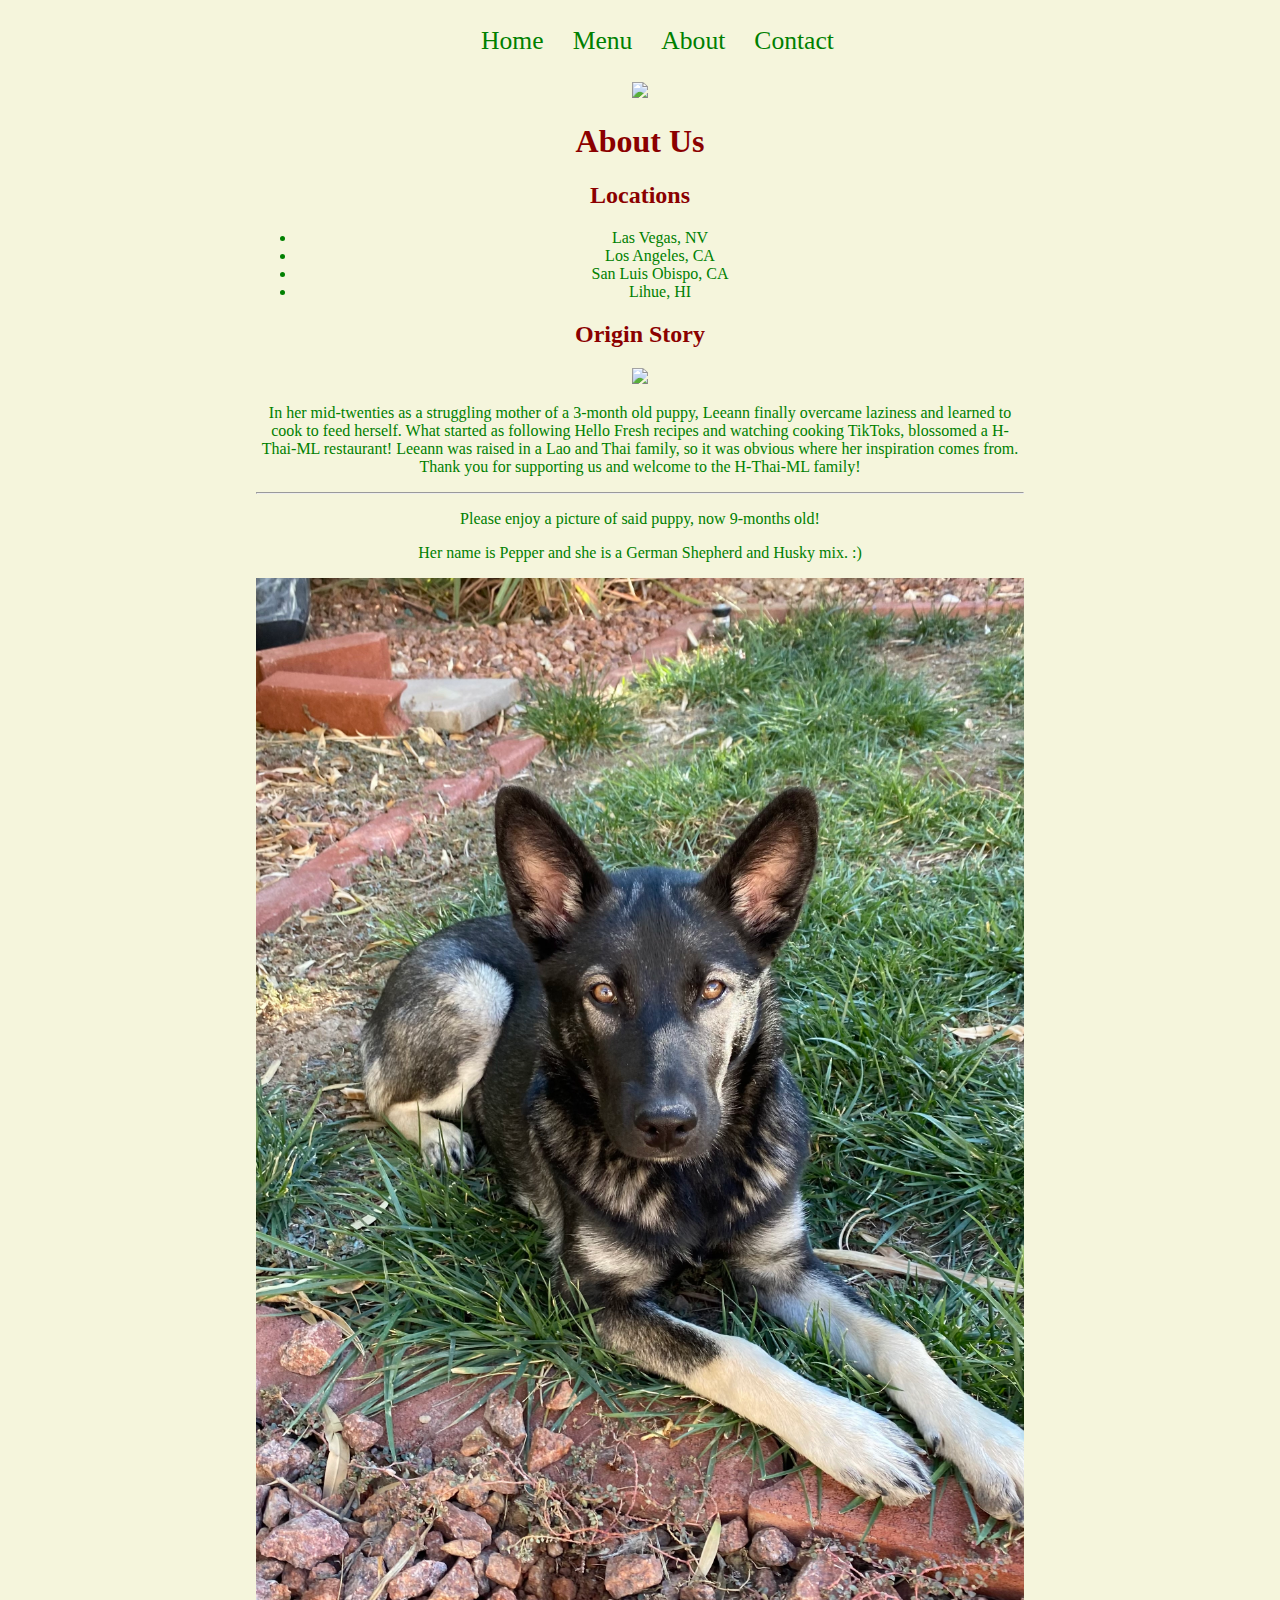
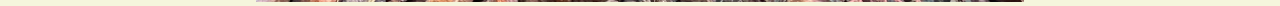
==== about.html @ 42d75f7d "Added About page" ====
<!DOCTYPE html>
<html lang="en">
  <head>
    <meta charset="UTF-8" />
    <meta name="viewport" content="width=device-width, initial-scale=1.0" />
    <title>About Us</title>
    <!-- Remember to link to your CSS file! -->
    <link rel="stylesheet" href="/assets/css/style.css" />
  </head>
  <body>
    <div>
      <nav>
        <ul>
          <li><a href="index.html">Home</a></li>
          <li><a href="menu.html">Menu</a></li>
          <li><a href="about.html">About</a></li>
          <li><a href="contact.html">Contact</a></li>
        </ul>
      </nav>
    </div>
    <img src="/assets/images/banner.png" />
    <main>
      <h1>About Us</h1>
      <h2>Locations</h2>
      <ul>
        <li>Las Vegas, NV</li>
        <li>Los Angeles, CA</li>
        <li>San Luis Obispo, CA</li>
        <li>Lihue, HI</li>
      </ul>
      <h2>Origin Story</h2>
      <img src="assets/images/about.jpg" />
      <p>
        In her mid-twenties as a struggling mother of a 3-month old puppy,
        Leeann finally overcame laziness and learned to cook to feed herself.
        What started as following Hello Fresh recipes and watching cooking
        TikToks, blossomed a H-Thai-ML restaurant! Leeann was raised in a Lao
        and Thai family, so it was obvious where her inspiration comes from.
        Thank you for supporting us and welcome to the H-Thai-ML family!
      </p>
      <hr />
      <p>Please enjoy a picture of said puppy, now 9-months old!</p>
      <p>Her name is Pepper and she is a German Shepherd and Husky mix. :)</p>
      <img src="/assets/images/Big Pepper - Copy.jpg" />
    </main>
  </body>
</html>
---- assets/css/style.css ----
html,
body {
    margin: 0;
    padding: 0;
    background-color: beige;
    text-align: center;
}

h1,
h2 {
    color: darkred;
}

h3, 
p,
li {
    color: green;
}

img {
    width: 100%;
    height: auto;
    max-width: 100%;
}

main {
    margin: 0 20%;
}

nav {
    background-color: beige;
    padding: 10px;
    width: 100%;
}

nav ul {
    list-style-type: none;
    text-align: center;
}

nav li {
    display: inline;
}

nav a {
    text-decoration: none;
    font-size: 1.6em;
    color: green;
    margin-right: 25px;
}

nav a:hover {
    color: darkred;
}

#banner {
    width: 100%;
    height: auto;
    background-color: white;
}

#banner img {
    width: 60%;
    height: auto;
}

.service {
    display: inline-block;
    background-color: white;
    border: 5px solid green;
    border-radius: 5px;
    color: darkred;
    font-size: 2em;
    padding: 20px;
    margin: 10px;
    display: inline-block;
    text-align: center;
}

table {
    border: 3px solid black;
    width: 100%;
}
  
td,
th {
    border: 1px solid black;
    padding: 5px;
}
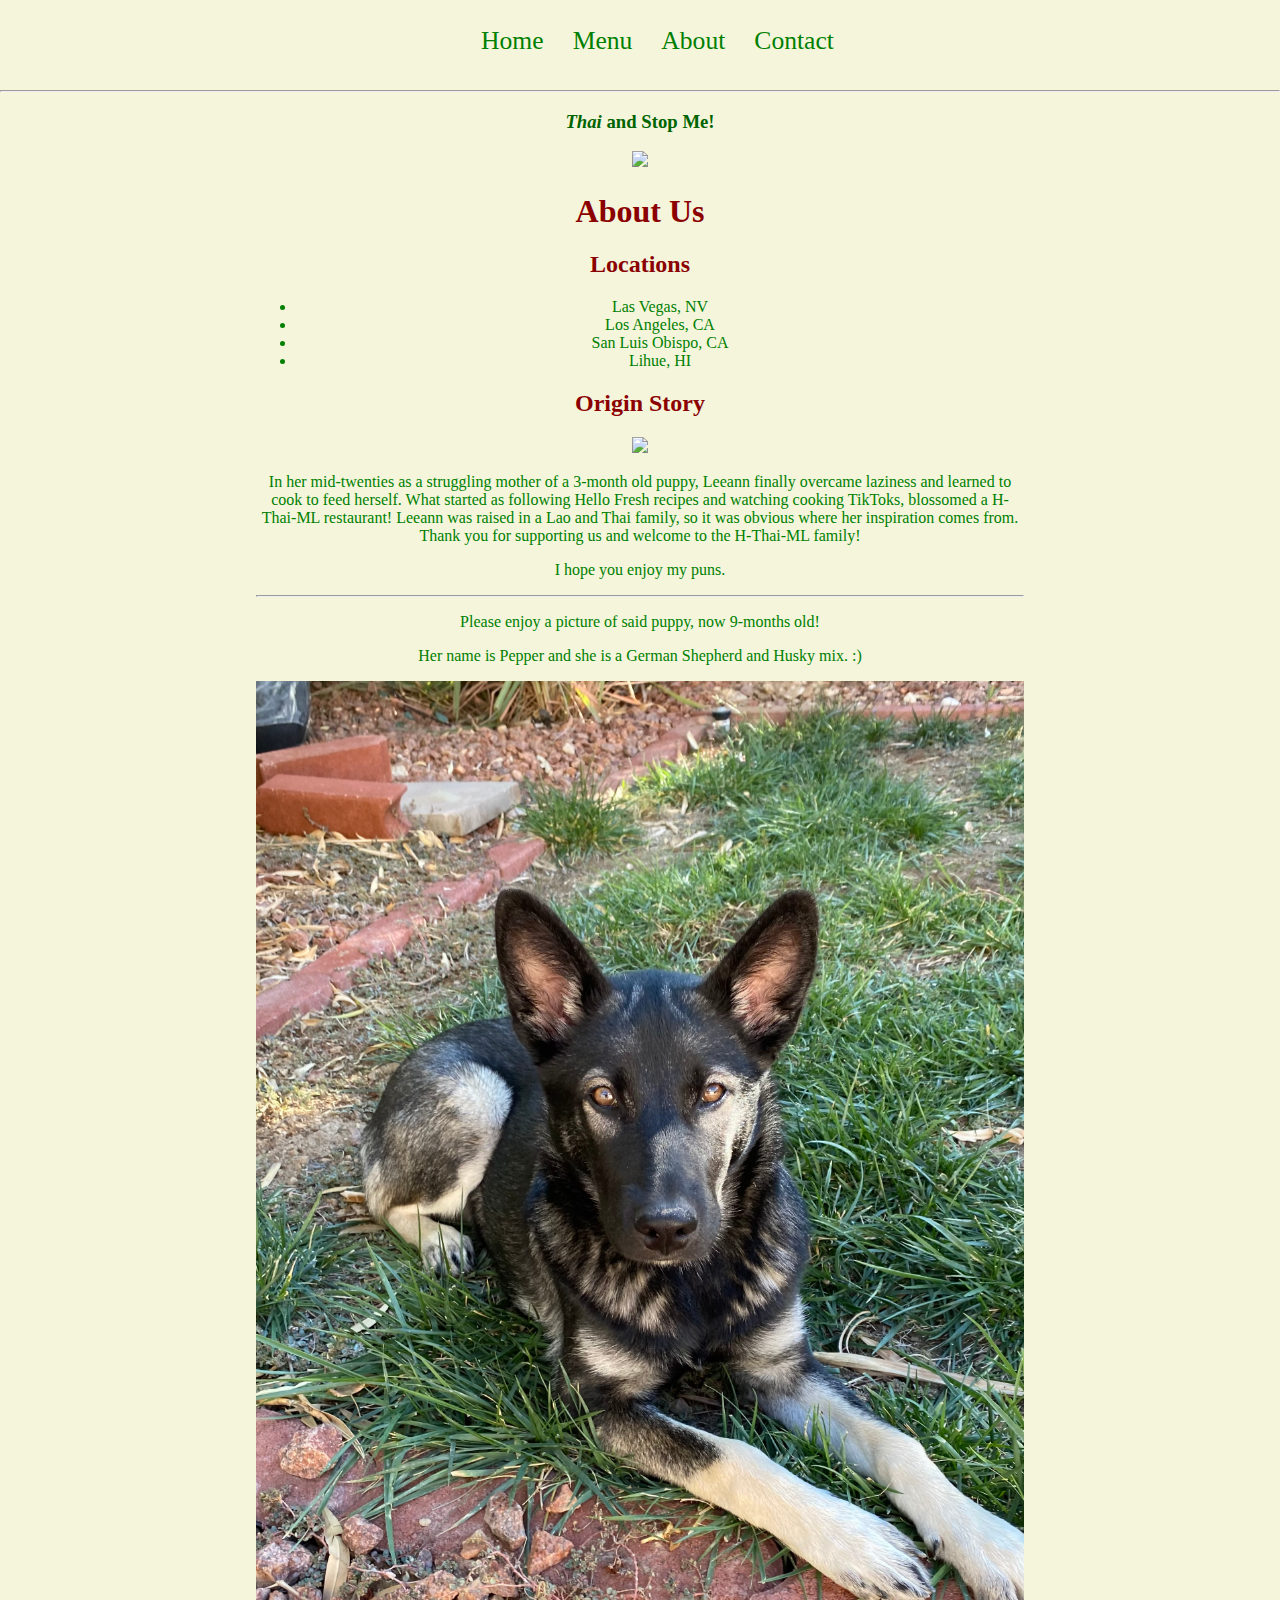
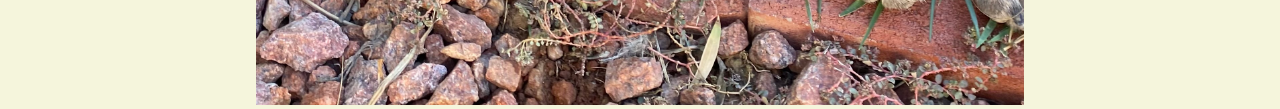
==== commit 25650d82: "Added cute puns and finalizing" ====
--- a/about.html
+++ b/about.html
@@ -4,7 +4,6 @@
     <meta charset="UTF-8" />
     <meta name="viewport" content="width=device-width, initial-scale=1.0" />
     <title>About Us</title>
-    <!-- Remember to link to your CSS file! -->
     <link rel="stylesheet" href="/assets/css/style.css" />
   </head>
   <body>
@@ -18,6 +17,9 @@
         </ul>
       </nav>
     </div>
+    <hr />
+    <h3 class="pun"><em>Thai</em> and Stop Me!</h3>
+
     <img src="/assets/images/banner.png" />
     <main>
       <h1>About Us</h1>
@@ -36,8 +38,9 @@
         What started as following Hello Fresh recipes and watching cooking
         TikToks, blossomed a H-Thai-ML restaurant! Leeann was raised in a Lao
         and Thai family, so it was obvious where her inspiration comes from.
-        Thank you for supporting us and welcome to the H-Thai-ML family!
+        Thank you for supporting us and welcome to the H-Thai-ML family! 
       </p>
+      <p>I hope you enjoy my puns.</p>
       <hr />
       <p>Please enjoy a picture of said puppy, now 9-months old!</p>
       <p>Her name is Pepper and she is a German Shepherd and Husky mix. :)</p>
--- a/assets/css/style.css
+++ b/assets/css/style.css
@@ -86,4 +86,8 @@
 th {
     border: 1px solid black;
     padding: 5px;
+}
+
+.pun {
+    color: darkgreen;
 }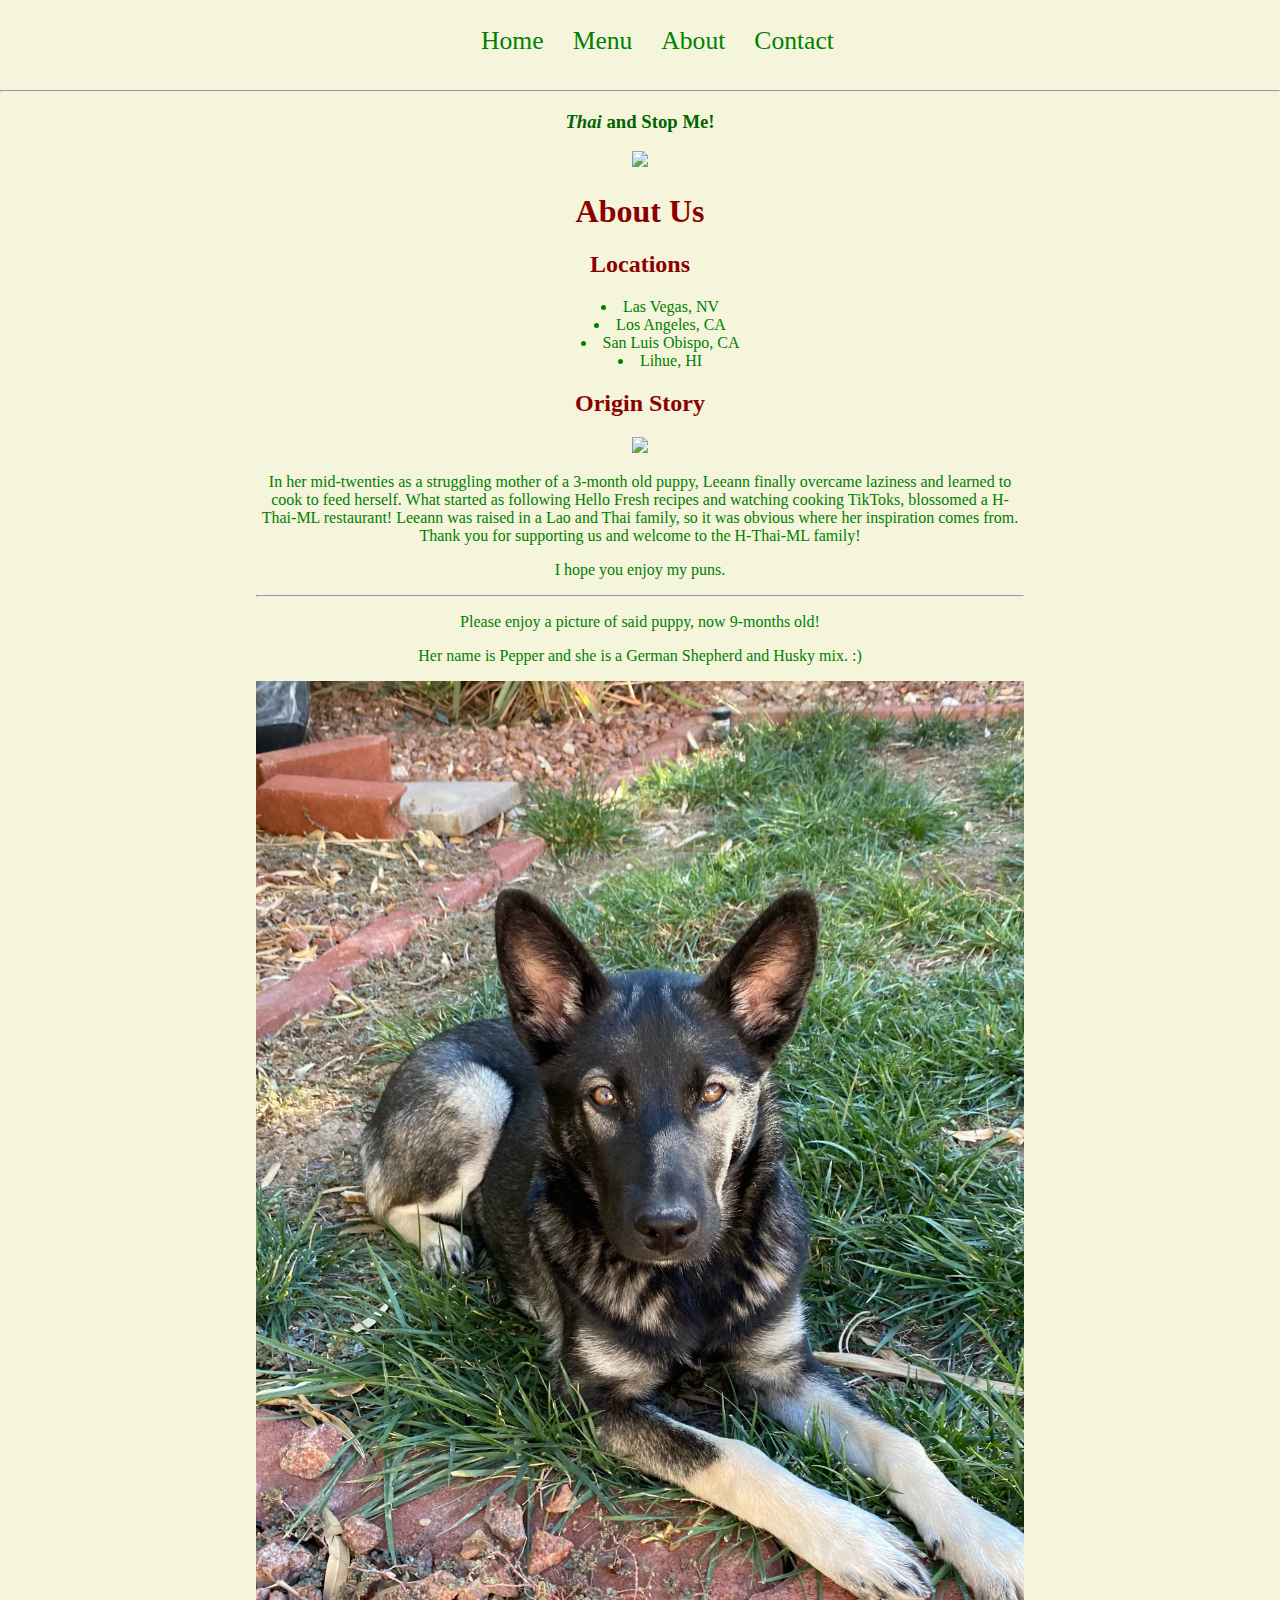
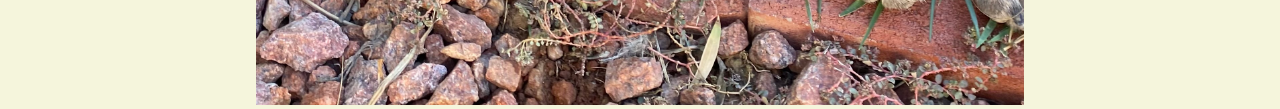
==== commit 202bd445: "Added style sheet to all html" ====
--- a/about.html
+++ b/about.html
@@ -38,7 +38,7 @@
         What started as following Hello Fresh recipes and watching cooking
         TikToks, blossomed a H-Thai-ML restaurant! Leeann was raised in a Lao
         and Thai family, so it was obvious where her inspiration comes from.
-        Thank you for supporting us and welcome to the H-Thai-ML family! 
+        Thank you for supporting us and welcome to the H-Thai-ML family!
       </p>
       <p>I hope you enjoy my puns.</p>
       <hr />
--- a/assets/css/style.css
+++ b/assets/css/style.css
@@ -90,4 +90,8 @@
 
 .pun {
     color: darkgreen;
+}
+
+ul {
+    list-style-position: inside;
 }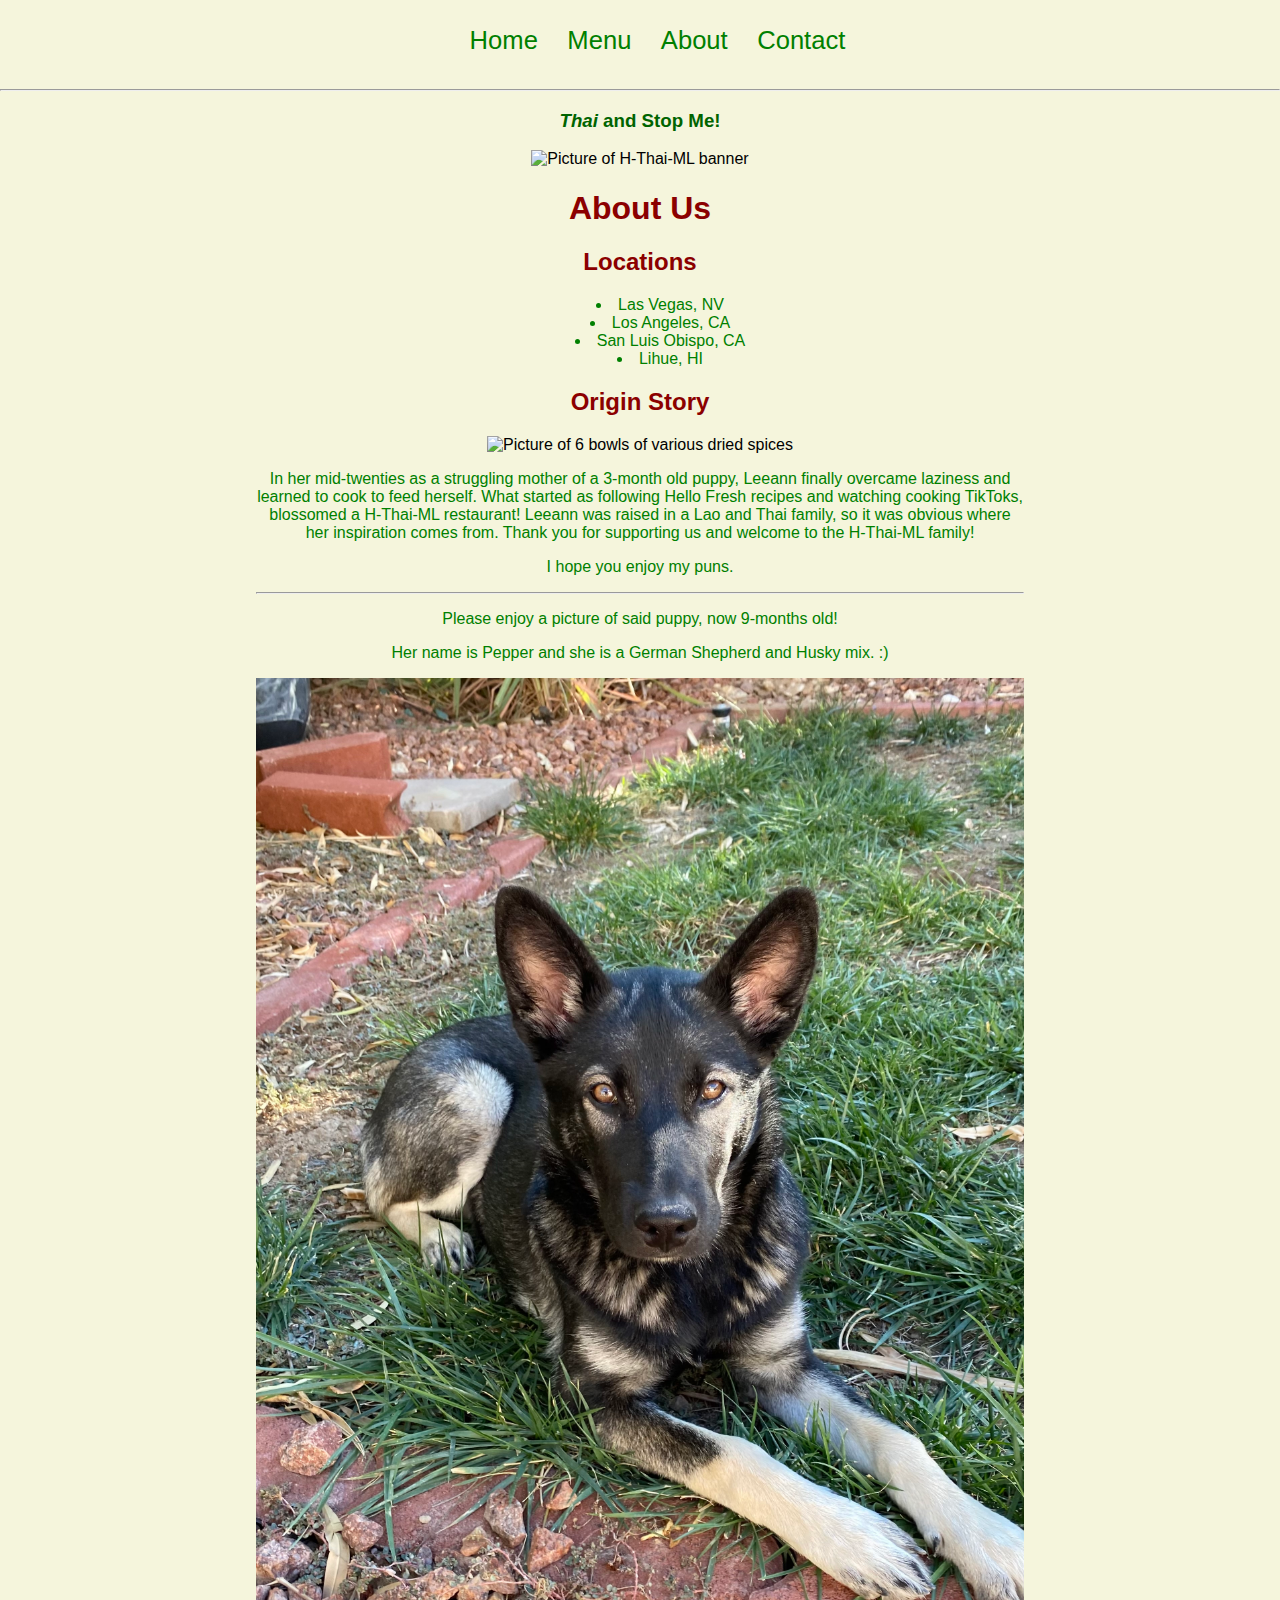
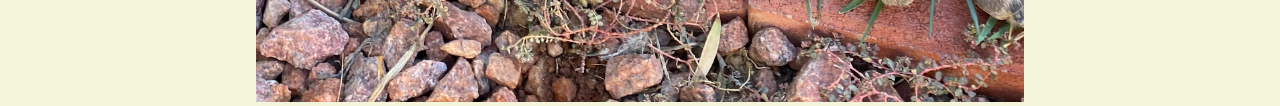
==== commit a32bb9a7: "Added alt tags to images" ====
--- a/about.html
+++ b/about.html
@@ -20,7 +20,7 @@
     <hr />
     <h3 class="pun"><em>Thai</em> and Stop Me!</h3>
 
-    <img src="/assets/images/banner.png" />
+    <img src="/assets/images/banner.png" alt="Picture of H-Thai-ML banner"/>
     <main>
       <h1>About Us</h1>
       <h2>Locations</h2>
@@ -31,7 +31,7 @@
         <li>Lihue, HI</li>
       </ul>
       <h2>Origin Story</h2>
-      <img src="assets/images/about.jpg" />
+      <img src="assets/images/about.jpg" alt="Picture of 6 bowls of various dried spices"/>
       <p>
         In her mid-twenties as a struggling mother of a 3-month old puppy,
         Leeann finally overcame laziness and learned to cook to feed herself.
@@ -44,7 +44,7 @@
       <hr />
       <p>Please enjoy a picture of said puppy, now 9-months old!</p>
       <p>Her name is Pepper and she is a German Shepherd and Husky mix. :)</p>
-      <img src="/assets/images/Big Pepper - Copy.jpg" />
+      <img src="/assets/images/Big Pepper - Copy.jpg" alt="Picture of a German shepherd and husky puppy"/>
     </main>
   </body>
 </html>
--- a/assets/css/style.css
+++ b/assets/css/style.css
@@ -4,6 +4,7 @@
     padding: 0;
     background-color: beige;
     text-align: center;
+    font-family: Arial;
 }
 
 h1,
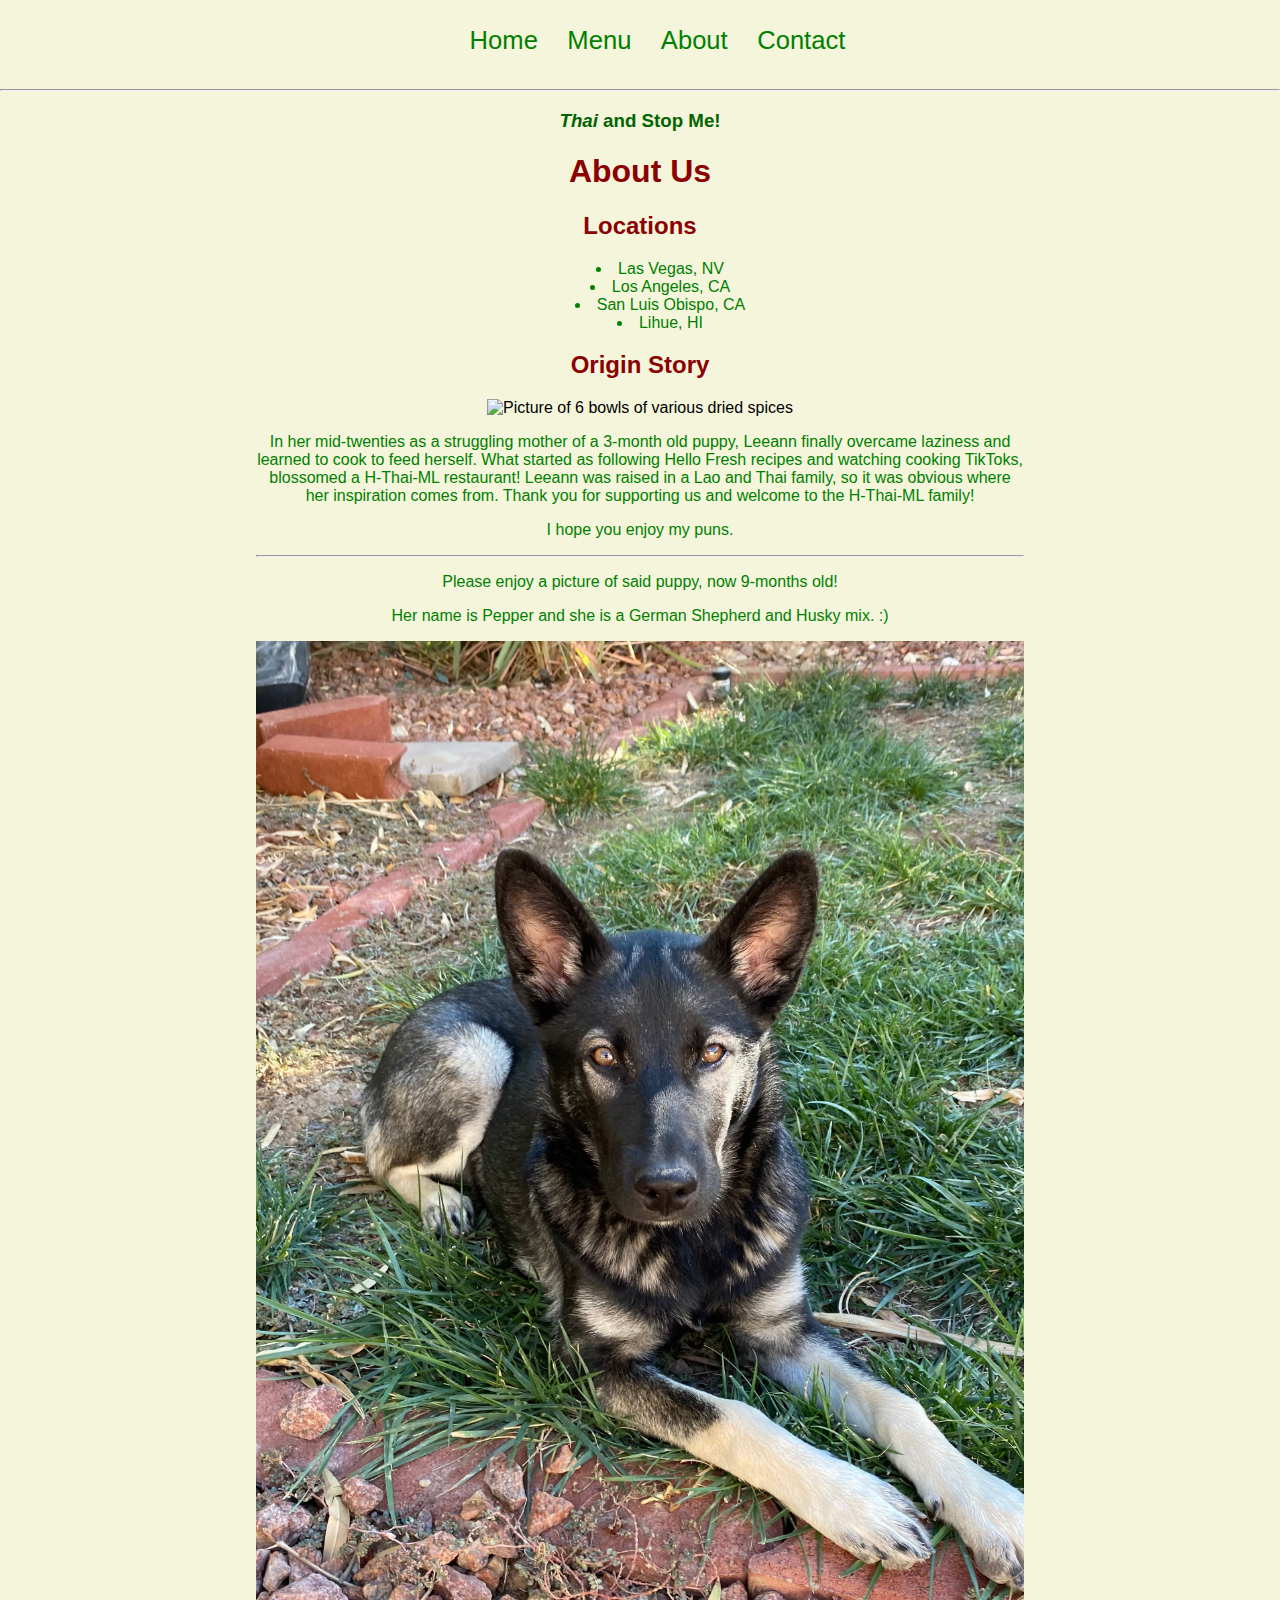
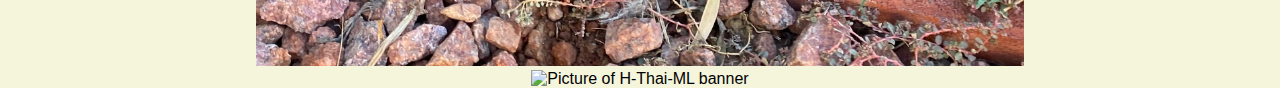
==== commit 9bce0cf2: "Moved banner" ====
--- a/about.html
+++ b/about.html
@@ -4,7 +4,7 @@
     <meta charset="UTF-8" />
     <meta name="viewport" content="width=device-width, initial-scale=1.0" />
     <title>About Us</title>
-    <link rel="stylesheet" href="/assets/css/style.css" />
+    <link rel="stylesheet" href="assets/css/style.css" type="text/css" />
   </head>
   <body>
     <div>
@@ -20,7 +20,7 @@
     <hr />
     <h3 class="pun"><em>Thai</em> and Stop Me!</h3>
 
-    <img src="/assets/images/banner.png" alt="Picture of H-Thai-ML banner"/>
+    
     <main>
       <h1>About Us</h1>
       <h2>Locations</h2>
@@ -31,7 +31,10 @@
         <li>Lihue, HI</li>
       </ul>
       <h2>Origin Story</h2>
-      <img src="assets/images/about.jpg" alt="Picture of 6 bowls of various dried spices"/>
+      <img
+        src="assets/images/about.jpg"
+        alt="Picture of 6 bowls of various dried spices"
+      />
       <p>
         In her mid-twenties as a struggling mother of a 3-month old puppy,
         Leeann finally overcame laziness and learned to cook to feed herself.
@@ -44,7 +47,11 @@
       <hr />
       <p>Please enjoy a picture of said puppy, now 9-months old!</p>
       <p>Her name is Pepper and she is a German Shepherd and Husky mix. :)</p>
-      <img src="/assets/images/Big Pepper - Copy.jpg" alt="Picture of a German shepherd and husky puppy"/>
+      <img
+        src="/assets/images/Big Pepper - Copy.jpg"
+        alt="Picture of a German shepherd and husky puppy"
+      />
+      <img src="/assets/images/banner.png" alt="Picture of H-Thai-ML banner" />
     </main>
   </body>
 </html>
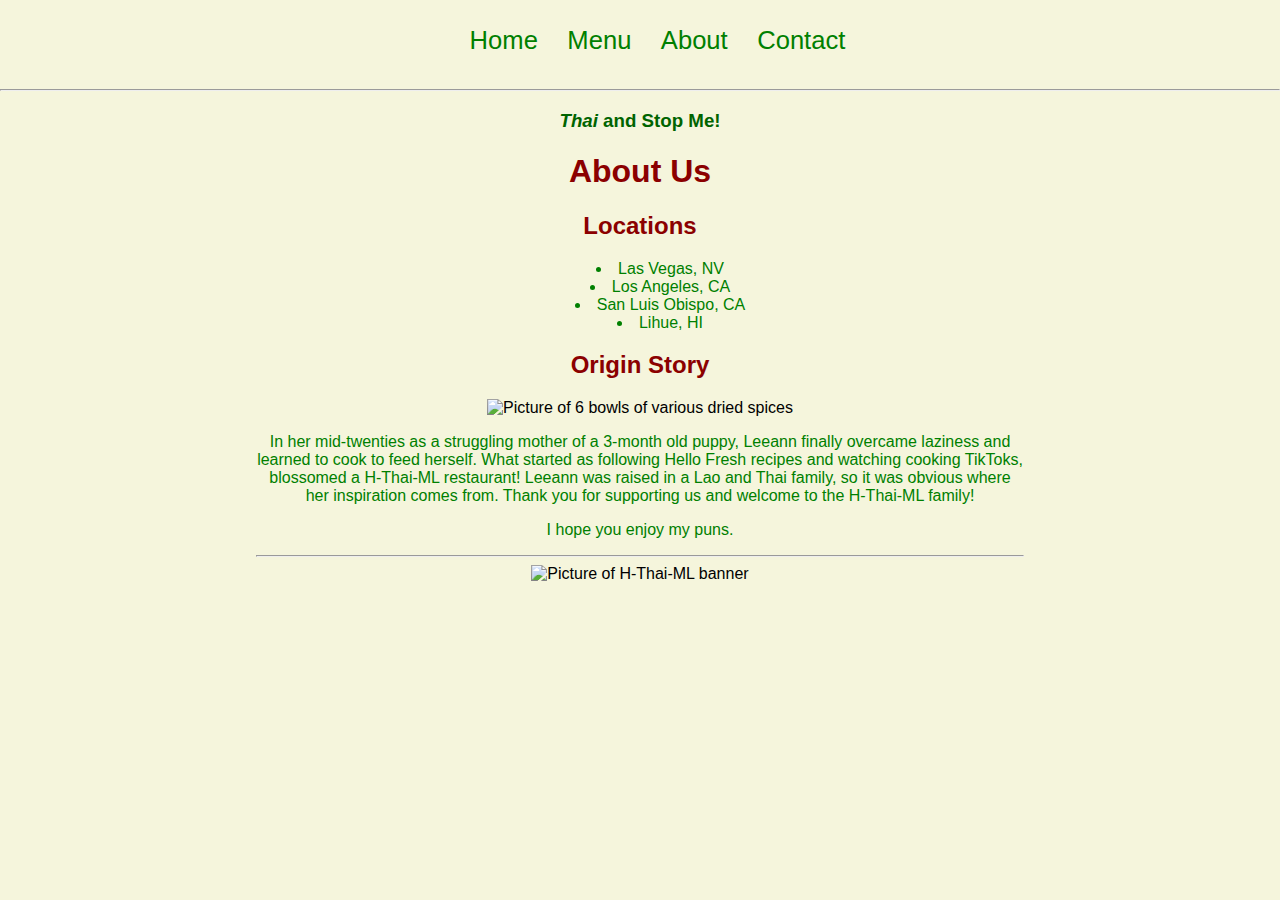
==== commit a1ffbcfd: "Unnecessary photo" ====
--- a/about.html
+++ b/about.html
@@ -45,12 +45,7 @@
       </p>
       <p>I hope you enjoy my puns.</p>
       <hr />
-      <p>Please enjoy a picture of said puppy, now 9-months old!</p>
-      <p>Her name is Pepper and she is a German Shepherd and Husky mix. :)</p>
-      <img
-        src="/assets/images/Big Pepper - Copy.jpg"
-        alt="Picture of a German shepherd and husky puppy"
-      />
+
       <img src="/assets/images/banner.png" alt="Picture of H-Thai-ML banner" />
     </main>
   </body>
